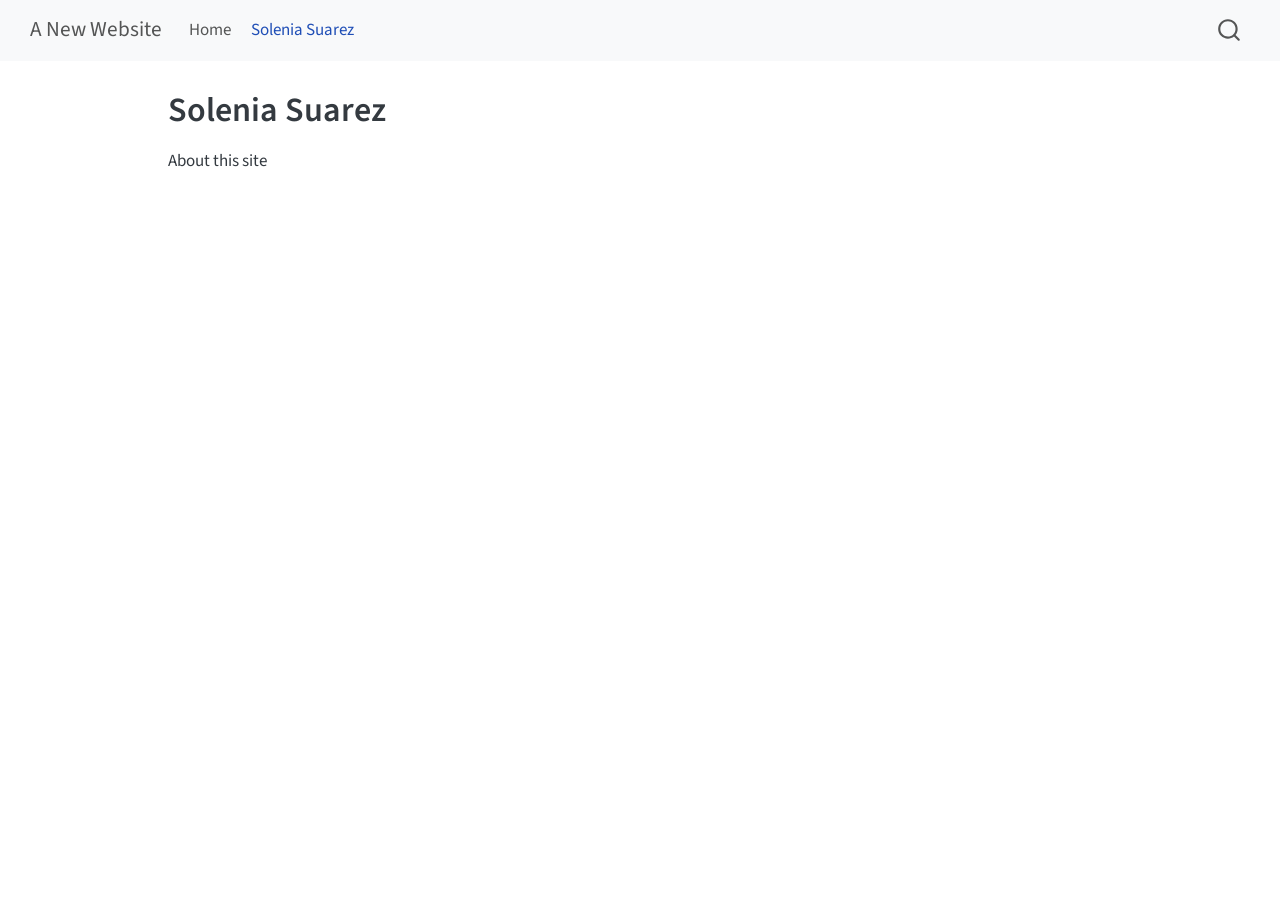
==== about.html @ 0451d807 "Built site for gh-pages" ====
<!DOCTYPE html>
<html xmlns="http://www.w3.org/1999/xhtml" lang="en" xml:lang="en"><head>

<meta charset="utf-8">
<meta name="generator" content="quarto-1.10.19">

<meta name="viewport" content="width=device-width, initial-scale=1.0, user-scalable=yes">


<title>Solenia Suarez – A New Website</title>
<style>
/* Default styles provided by pandoc.
** See https://pandoc.org/MANUAL.html#variables-for-html for config info.
*/
span.smallcaps{font-variant: small-caps;}
div.columns{display: flex; gap: 1.5em;}
div.column{flex: auto;}
@media screen {
div.columns{gap: min(4vw, 1.5em);}
div.column{overflow-x: auto;}
}
div.hanging-indent{margin-left: 1.5em; text-indent: -1.5em;}
ul.task-list{list-style: none;}
ul.task-list li input[type="checkbox"] {
  width: 0.8em;
  margin: 0 0.8em 0.2em -1em; /* quarto-specific, see https://github.com/quarto-dev/quarto-cli/issues/4556 */ 
  vertical-align: middle;
}
</style>


<script src="site_libs/quarto-nav/quarto-nav.js"></script>
<script src="site_libs/quarto-nav/headroom.min.js"></script>
<script src="site_libs/clipboard/clipboard.min.js"></script>
<script src="site_libs/quarto-search/autocomplete.umd.js"></script>
<script src="site_libs/quarto-search/fuse.min.js"></script>
<script src="site_libs/quarto-search/quarto-search.js"></script>
<meta name="quarto:offset" content="./">
<script src="site_libs/quarto-html/quarto.js" type="module"></script>
<script src="site_libs/quarto-html/tabsets/tabsets.js" type="module"></script>
<script src="site_libs/quarto-html/popper.min.js"></script>
<script src="site_libs/quarto-html/tippy.umd.min.js"></script>
<script src="site_libs/quarto-html/anchor.min.js"></script>
<link href="site_libs/quarto-html/tippy.css" rel="stylesheet">
<link href="site_libs/quarto-html/quarto-syntax-highlighting-bf27225e3a48a9273f3daa8f8e829971.css" rel="stylesheet" id="quarto-text-highlighting-styles">
<script src="site_libs/bootstrap/bootstrap.min.js"></script>
<link href="site_libs/bootstrap/bootstrap-icons.css" rel="stylesheet">
<link href="site_libs/bootstrap/bootstrap-0e21d6411ebd14d82a851c2cca4dc4c4.min.css" rel="stylesheet" append-hash="true" id="quarto-bootstrap" data-mode="light">
<script id="quarto-search-options" type="application/json">{
  "location": "navbar",
  "copy-button": false,
  "collapse-after": 3,
  "panel-placement": "end",
  "type": "overlay",
  "limit": 50,
  "keyboard-shortcut": [
    "f",
    "/",
    "s"
  ],
  "show-item-context": false,
  "language": {
    "search-no-results-text": "No results",
    "search-matching-documents-text": "matching documents",
    "search-copy-link-title": "Copy link to search",
    "search-hide-matches-text": "Hide additional matches",
    "search-more-match-text": "more match in this document",
    "search-more-matches-text": "more matches in this document",
    "search-clear-button-title": "Clear",
    "search-text-placeholder": "",
    "search-detached-cancel-button-title": "Cancel",
    "search-submit-button-title": "Submit",
    "search-label": "Search"
  }
}</script>


<link rel="stylesheet" href="styles.css">
</head>

<body class="nav-fixed quarto-light">

<div id="quarto-search-results"></div>
  <header id="quarto-header" class="headroom fixed-top">
    <nav class="navbar navbar-expand-lg " data-bs-theme="dark">
      <div class="navbar-container container-fluid">
      <div class="navbar-brand-container mx-auto">
    <a class="navbar-brand" href="./index.html">
    <span class="navbar-title">A New Website</span>
    </a>
  </div>
            <div id="quarto-search" class="" title="Search"></div>
          <button class="navbar-toggler" type="button" data-bs-toggle="collapse" data-bs-target="#navbarCollapse" aria-controls="navbarCollapse" role="menu" aria-expanded="false" aria-label="Toggle navigation" onclick="if (window.quartoToggleHeadroom) { window.quartoToggleHeadroom(); }">
  <span class="navbar-toggler-icon"></span>
</button>
          <div class="collapse navbar-collapse" id="navbarCollapse">
            <ul class="navbar-nav navbar-nav-scroll me-auto">
  <li class="nav-item">
    <a class="nav-link" href="./index.html"> 
<span class="menu-text">Home</span></a>
  </li>  
  <li class="nav-item">
    <a class="nav-link active" href="./about.html" aria-current="page"> 
<span class="menu-text">Solenia Suarez</span></a>
  </li>  
</ul>
          </div> <!-- /navcollapse -->
            <div class="quarto-navbar-tools">
</div>
      </div> <!-- /container-fluid -->
    </nav>
</header>
<!-- content -->
<div id="quarto-content" class="quarto-container page-columns page-rows-contents page-layout-article page-navbar">
<!-- sidebar -->
<!-- margin-sidebar -->
    <div id="quarto-margin-sidebar" class="sidebar margin-sidebar zindex-bottom">
        
    </div>
<!-- main -->
<main class="content" id="quarto-document-content">

<header id="title-block-header" class="quarto-title-block default">
<div class="quarto-title">
<h1 class="title">Solenia Suarez</h1>
</div>



<div class="quarto-title-meta">

    
  
    
  </div>
  


</header>


<p>About this site</p>



</main> <!-- /main -->
<script id="quarto-html-after-body" type="application/javascript">
  window.document.addEventListener("DOMContentLoaded", function (event) {
    const icon = "";
    const anchorJS = new window.AnchorJS();
    anchorJS.options = {
      placement: 'right',
      icon: icon
    };
    anchorJS.add('.anchored');
    const isCodeAnnotation = (el) => {
      for (const clz of el.classList) {
        if (clz.startsWith('code-annotation-')) {                     
          return true;
        }
      }
      return false;
    }
    const onCopySuccess = function(e) {
      // button target
      const button = e.trigger;
      // don't keep focus
      button.blur();
      // flash "checked"
      button.classList.add('code-copy-button-checked');
      var currentTitle = button.getAttribute("title");
      button.setAttribute("title", "Copied!");
      let tooltip;
      if (window.bootstrap) {
        button.setAttribute("data-bs-toggle", "tooltip");
        button.setAttribute("data-bs-placement", "left");
        button.setAttribute("data-bs-title", "Copied!");
        tooltip = new bootstrap.Tooltip(button, 
          { trigger: "manual", 
            customClass: "code-copy-button-tooltip",
            offset: [0, -8]});
        tooltip.show();    
      }
      setTimeout(function() {
        if (tooltip) {
          tooltip.hide();
          button.removeAttribute("data-bs-title");
          button.removeAttribute("data-bs-toggle");
          button.removeAttribute("data-bs-placement");
        }
        button.setAttribute("title", currentTitle);
        button.classList.remove('code-copy-button-checked');
      }, 1000);
      // clear code selection
      e.clearSelection();
    }
    const getTextToCopy = function(trigger) {
      const outerScaffold = trigger.parentElement.cloneNode(true);
      const codeEl = outerScaffold.querySelector('code');
      for (const childEl of codeEl.children) {
        if (isCodeAnnotation(childEl)) {
          childEl.remove();
        }
      }
      return codeEl.innerText;
    }
    const clipboard = new window.ClipboardJS('.code-copy-button:not([data-in-quarto-modal])', {
      text: getTextToCopy
    });
    clipboard.on('success', onCopySuccess);
    if (window.document.getElementById('quarto-embedded-source-code-modal')) {
      const clipboardModal = new window.ClipboardJS('.code-copy-button[data-in-quarto-modal]', {
        text: getTextToCopy,
        container: window.document.getElementById('quarto-embedded-source-code-modal')
      });
      clipboardModal.on('success', onCopySuccess);
    }
      var localhostRegex = new RegExp(/^(?:http|https):\/\/localhost\:?[0-9]*\//);
      var mailtoRegex = new RegExp(/^mailto:/);
        var filterRegex = new RegExp('/' + window.location.host + '/');
      var isInternal = (href) => {
          return filterRegex.test(href) || localhostRegex.test(href) || mailtoRegex.test(href);
      }
      // Inspect non-navigation links and adorn them if external
     var links = window.document.querySelectorAll('a[href]:not(.nav-link):not(.navbar-brand):not(.toc-action):not(.sidebar-link):not(.sidebar-item-toggle):not(.pagination-link):not(.no-external):not([aria-hidden]):not(.dropdown-item):not(.quarto-navigation-tool):not(.about-link)');
      for (var i=0; i<links.length; i++) {
        const link = links[i];
        if (!isInternal(link.href)) {
          // undo the damage that might have been done by quarto-nav.js in the case of
          // links that we want to consider external
          if (link.dataset.originalHref !== undefined) {
            link.href = link.dataset.originalHref;
          }
        }
      }
    function tippyHover(el, contentFn, onTriggerFn, onUntriggerFn) {
      const config = {
        allowHTML: true,
        maxWidth: 500,
        delay: 100,
        arrow: false,
        appendTo: function(el) {
            return el.parentElement;
        },
        interactive: true,
        interactiveBorder: 10,
        theme: 'quarto',
        placement: 'bottom-start',
      };
      if (contentFn) {
        config.content = contentFn;
      }
      if (onTriggerFn) {
        config.onTrigger = onTriggerFn;
      }
      if (onUntriggerFn) {
        config.onUntrigger = onUntriggerFn;
      }
      window.tippy(el, config); 
    }
    const noterefs = window.document.querySelectorAll('a[role="doc-noteref"]');
    for (var i=0; i<noterefs.length; i++) {
      const ref = noterefs[i];
      tippyHover(ref, function() {
        // use id or data attribute instead here
        let href = ref.getAttribute('data-footnote-href') || ref.getAttribute('href');
        try { href = new URL(href).hash; } catch {}
        const id = href.replace(/^#\/?/, "");
        const note = window.document.getElementById(id);
        if (note) {
          return note.innerHTML;
        } else {
          return "";
        }
      });
    }
    const xrefs = window.document.querySelectorAll('a.quarto-xref');
    const processXRef = (id, note) => {
      // Strip column container classes
      const stripColumnClz = (el) => {
        el.classList.remove("page-full", "page-columns");
        if (el.children) {
          for (const child of el.children) {
            stripColumnClz(child);
          }
        }
      }
      stripColumnClz(note)
      if (id === null || id.startsWith('sec-')) {
        // Special case sections, only their first couple elements
        const container = document.createElement("div");
        if (note.children && note.children.length > 2) {
          container.appendChild(note.children[0].cloneNode(true));
          for (let i = 1; i < note.children.length; i++) {
            const child = note.children[i];
            if (child.tagName === "P" && child.innerText === "") {
              continue;
            } else {
              container.appendChild(child.cloneNode(true));
              break;
            }
          }
          if (window.Quarto?.typesetMath) {
            window.Quarto.typesetMath(container);
          }
          return container.innerHTML
        } else {
          if (window.Quarto?.typesetMath) {
            window.Quarto.typesetMath(note);
          }
          return note.innerHTML;
        }
      } else {
        // Remove any anchor links if they are present
        const anchorLink = note.querySelector('a.anchorjs-link');
        if (anchorLink) {
          anchorLink.remove();
        }
        if (window.Quarto?.typesetMath) {
          window.Quarto.typesetMath(note);
        }
        if (note.classList.contains("callout")) {
          return note.outerHTML;
        } else {
          return note.innerHTML;
        }
      }
    }
    for (var i=0; i<xrefs.length; i++) {
      const xref = xrefs[i];
      tippyHover(xref, undefined, function(instance) {
        instance.disable();
        let url = xref.getAttribute('href');
        let hash = undefined; 
        if (url.startsWith('#')) {
          hash = url;
        } else {
          try { hash = new URL(url).hash; } catch {}
        }
        if (hash) {
          const id = hash.replace(/^#\/?/, "");
          const note = window.document.getElementById(id);
          if (note !== null) {
            try {
              const html = processXRef(id, note.cloneNode(true));
              instance.setContent(html);
            } finally {
              instance.enable();
              instance.show();
            }
          } else {
            // See if we can fetch this
            fetch(url.split('#')[0])
            .then(res => res.text())
            .then(html => {
              const parser = new DOMParser();
              const htmlDoc = parser.parseFromString(html, "text/html");
              const note = htmlDoc.getElementById(id);
              if (note !== null) {
                const html = processXRef(id, note);
                instance.setContent(html);
              } 
            }).finally(() => {
              instance.enable();
              instance.show();
            });
          }
        } else {
          // See if we can fetch a full url (with no hash to target)
          // This is a special case and we should probably do some content thinning / targeting
          fetch(url)
          .then(res => res.text())
          .then(html => {
            const parser = new DOMParser();
            const htmlDoc = parser.parseFromString(html, "text/html");
            const note = htmlDoc.querySelector('main.content');
            if (note !== null) {
              // This should only happen for chapter cross references
              // (since there is no id in the URL)
              // remove the first header
              if (note.children.length > 0 && note.children[0].tagName === "HEADER") {
                note.children[0].remove();
              }
              const html = processXRef(null, note);
              instance.setContent(html);
            } 
          }).finally(() => {
            instance.enable();
            instance.show();
          });
        }
      }, function(instance) {
      });
    }
        let selectedAnnoteEl;
        const selectorForAnnotation = ( cell, annotation) => {
          let cellAttr = 'data-code-cell="' + cell + '"';
          let lineAttr = 'data-code-annotation="' +  annotation + '"';
          const selector = 'span[' + cellAttr + '][' + lineAttr + ']';
          return selector;
        }
        const selectCodeLines = (annoteEl) => {
          const doc = window.document;
          const targetCell = annoteEl.getAttribute("data-target-cell");
          const targetAnnotation = annoteEl.getAttribute("data-target-annotation");
          const annoteSpan = window.document.querySelector(selectorForAnnotation(targetCell, targetAnnotation));
          const lines = annoteSpan.getAttribute("data-code-lines").split(",");
          const lineIds = lines.map((line) => {
            return targetCell + "-" + line;
          })
          let top = null;
          let height = null;
          let parent = null;
          if (lineIds.length > 0) {
              //compute the position of the single el (top and bottom and make a div)
              const el = window.document.getElementById(lineIds[0]);
              top = el.offsetTop;
              height = el.offsetHeight;
              parent = el.parentElement.parentElement;
            if (lineIds.length > 1) {
              const lastEl = window.document.getElementById(lineIds[lineIds.length - 1]);
              const bottom = lastEl.offsetTop + lastEl.offsetHeight;
              height = bottom - top;
            }
            if (top !== null && height !== null && parent !== null) {
              // cook up a div (if necessary) and position it 
              let div = window.document.getElementById("code-annotation-line-highlight");
              if (div === null) {
                div = window.document.createElement("div");
                div.setAttribute("id", "code-annotation-line-highlight");
                div.style.position = 'absolute';
                parent.appendChild(div);
              }
              div.style.top = top - 2 + "px";
              div.style.height = height + 4 + "px";
              div.style.left = 0;
              let gutterDiv = window.document.getElementById("code-annotation-line-highlight-gutter");
              if (gutterDiv === null) {
                gutterDiv = window.document.createElement("div");
                gutterDiv.setAttribute("id", "code-annotation-line-highlight-gutter");
                gutterDiv.style.position = 'absolute';
                const codeCell = window.document.getElementById(targetCell);
                const gutter = codeCell.querySelector('.code-annotation-gutter');
                gutter.appendChild(gutterDiv);
              }
              gutterDiv.style.top = top - 2 + "px";
              gutterDiv.style.height = height + 4 + "px";
            }
            selectedAnnoteEl = annoteEl;
          }
        };
        const unselectCodeLines = () => {
          const elementsIds = ["code-annotation-line-highlight", "code-annotation-line-highlight-gutter"];
          elementsIds.forEach((elId) => {
            const div = window.document.getElementById(elId);
            if (div) {
              div.remove();
            }
          });
          selectedAnnoteEl = undefined;
        };
          // Handle positioning of the toggle
      window.addEventListener(
        "resize",
        throttle(() => {
          elRect = undefined;
          if (selectedAnnoteEl) {
            selectCodeLines(selectedAnnoteEl);
          }
        }, 10)
      );
      function throttle(fn, ms) {
      let throttle = false;
      let timer;
        return (...args) => {
          if(!throttle) { // first call gets through
              fn.apply(this, args);
              throttle = true;
          } else { // all the others get throttled
              if(timer) clearTimeout(timer); // cancel #2
              timer = setTimeout(() => {
                fn.apply(this, args);
                timer = throttle = false;
              }, ms);
          }
        };
      }
        // Attach click handler to the DT
        const annoteDls = window.document.querySelectorAll('dt[data-target-cell]');
        for (const annoteDlNode of annoteDls) {
          annoteDlNode.addEventListener('click', (event) => {
            const clickedEl = event.target;
            if (clickedEl !== selectedAnnoteEl) {
              unselectCodeLines();
              const activeEl = window.document.querySelector('dt[data-target-cell].code-annotation-active');
              if (activeEl) {
                activeEl.classList.remove('code-annotation-active');
              }
              selectCodeLines(clickedEl);
              clickedEl.classList.add('code-annotation-active');
            } else {
              // Unselect the line
              unselectCodeLines();
              clickedEl.classList.remove('code-annotation-active');
            }
          });
        }
    const findCites = (el) => {
      const parentEl = el.parentElement;
      if (parentEl) {
        const cites = parentEl.dataset.cites;
        if (cites) {
          return {
            el,
            cites: cites.split(' ')
          };
        } else {
          return findCites(el.parentElement)
        }
      } else {
        return undefined;
      }
    };
    var bibliorefs = window.document.querySelectorAll('a[role="doc-biblioref"]');
    for (var i=0; i<bibliorefs.length; i++) {
      const ref = bibliorefs[i];
      const citeInfo = findCites(ref);
      if (citeInfo) {
        tippyHover(citeInfo.el, function() {
          var popup = window.document.createElement('div');
          citeInfo.cites.forEach(function(cite) {
            var citeDiv = window.document.createElement('div');
            citeDiv.classList.add('hanging-indent');
            citeDiv.classList.add('csl-entry');
            var biblioDiv = window.document.getElementById('ref-' + cite);
            if (biblioDiv) {
              citeDiv.innerHTML = biblioDiv.innerHTML;
            }
            popup.appendChild(citeDiv);
          });
          return popup.innerHTML;
        });
      }
    }
  });
  </script>
</div> <!-- /content -->




</body></html>
---- site_libs/quarto-html/tippy.css ----
.tippy-box[data-animation=fade][data-state=hidden]{opacity:0}[data-tippy-root]{max-width:calc(100vw - 10px)}.tippy-box{position:relative;background-color:#333;color:#fff;border-radius:4px;font-size:14px;line-height:1.4;white-space:normal;outline:0;transition-property:transform,visibility,opacity}.tippy-box[data-placement^=top]>.tippy-arrow{bottom:0}.tippy-box[data-placement^=top]>.tippy-arrow:before{bottom:-7px;left:0;border-width:8px 8px 0;border-top-color:initial;transform-origin:center top}.tippy-box[data-placement^=bottom]>.tippy-arrow{top:0}.tippy-box[data-placement^=bottom]>.tippy-arrow:before{top:-7px;left:0;border-width:0 8px 8px;border-bottom-color:initial;transform-origin:center bottom}.tippy-box[data-placement^=left]>.tippy-arrow{right:0}.tippy-box[data-placement^=left]>.tippy-arrow:before{border-width:8px 0 8px 8px;border-left-color:initial;right:-7px;transform-origin:center left}.tippy-box[data-placement^=right]>.tippy-arrow{left:0}.tippy-box[data-placement^=right]>.tippy-arrow:before{left:-7px;border-width:8px 8px 8px 0;border-right-color:initial;transform-origin:center right}.tippy-box[data-inertia][data-state=visible]{transition-timing-function:cubic-bezier(.54,1.5,.38,1.11)}.tippy-arrow{width:16px;height:16px;color:#333}.tippy-arrow:before{content:"";position:absolute;border-color:transparent;border-style:solid}.tippy-content{position:relative;padding:5px 9px;z-index:1}
---- site_libs/quarto-html/quarto-syntax-highlighting-bf27225e3a48a9273f3daa8f8e829971.css ----
/* quarto syntax highlight colors */
:root {
  --quarto-hl-ot-color: #003B4F;
  --quarto-hl-at-color: #657422;
  --quarto-hl-ss-color: #20794D;
  --quarto-hl-an-color: #5E5E5E;
  --quarto-hl-fu-color: #4758AB;
  --quarto-hl-st-color: #20794D;
  --quarto-hl-cf-color: #003B4F;
  --quarto-hl-op-color: #5E5E5E;
  --quarto-hl-er-color: #AD0000;
  --quarto-hl-bn-color: #AD0000;
  --quarto-hl-al-color: #AD0000;
  --quarto-hl-va-color: #111111;
  --quarto-hl-bu-color: inherit;
  --quarto-hl-ex-color: inherit;
  --quarto-hl-pp-color: #AD0000;
  --quarto-hl-in-color: #5E5E5E;
  --quarto-hl-vs-color: #20794D;
  --quarto-hl-wa-color: #5E5E5E;
  --quarto-hl-do-color: #5E5E5E;
  --quarto-hl-im-color: #00769E;
  --quarto-hl-ch-color: #20794D;
  --quarto-hl-dt-color: #AD0000;
  --quarto-hl-fl-color: #AD0000;
  --quarto-hl-co-color: #5E5E5E;
  --quarto-hl-cv-color: #5E5E5E;
  --quarto-hl-cn-color: #8f5902;
  --quarto-hl-sc-color: #5E5E5E;
  --quarto-hl-dv-color: #AD0000;
  --quarto-hl-kw-color: #003B4F;
}

/* other quarto variables */
:root {
  --quarto-font-monospace: SFMono-Regular, Menlo, Monaco, Consolas, "Liberation Mono", "Courier New", monospace;
}

/* syntax highlight based on Pandoc's rules */
pre > code.sourceCode > span {
  color: #003B4F;
}

code.sourceCode > span {
  color: #003B4F;
}

div.sourceCode,
div.sourceCode pre.sourceCode {
  color: #003B4F;
}

/* Normal */
code span {
  color: #003B4F;
}

/* Alert */
code span.al {
  color: #AD0000;
  font-style: inherit;
}

/* Annotation */
code span.an {
  color: #5E5E5E;
  font-style: inherit;
}

/* Attribute */
code span.at {
  color: #657422;
  font-style: inherit;
}

/* BaseN */
code span.bn {
  color: #AD0000;
  font-style: inherit;
}

/* BuiltIn */
code span.bu {
  font-style: inherit;
}

/* ControlFlow */
code span.cf {
  color: #003B4F;
  font-weight: bold;
  font-style: inherit;
}

/* Char */
code span.ch {
  color: #20794D;
  font-style: inherit;
}

/* Constant */
code span.cn {
  color: #8f5902;
  font-style: inherit;
}

/* Comment */
code span.co {
  color: #5E5E5E;
  font-style: inherit;
}

/* CommentVar */
code span.cv {
  color: #5E5E5E;
  font-style: italic;
}

/* Documentation */
code span.do {
  color: #5E5E5E;
  font-style: italic;
}

/* DataType */
code span.dt {
  color: #AD0000;
  font-style: inherit;
}

/* DecVal */
code span.dv {
  color: #AD0000;
  font-style: inherit;
}

/* Error */
code span.er {
  color: #AD0000;
  font-style: inherit;
}

/* Extension */
code span.ex {
  font-style: inherit;
}

/* Float */
code span.fl {
  color: #AD0000;
  font-style: inherit;
}

/* Function */
code span.fu {
  color: #4758AB;
  font-style: inherit;
}

/* Import */
code span.im {
  color: #00769E;
  font-style: inherit;
}

/* Information */
code span.in {
  color: #5E5E5E;
  font-style: inherit;
}

/* Keyword */
code span.kw {
  color: #003B4F;
  font-weight: bold;
  font-style: inherit;
}

/* Operator */
code span.op {
  color: #5E5E5E;
  font-style: inherit;
}

/* Other */
code span.ot {
  color: #003B4F;
  font-style: inherit;
}

/* Preprocessor */
code span.pp {
  color: #AD0000;
  font-style: inherit;
}

/* SpecialChar */
code span.sc {
  color: #5E5E5E;
  font-style: inherit;
}

/* SpecialString */
code span.ss {
  color: #20794D;
  font-style: inherit;
}

/* String */
code span.st {
  color: #20794D;
  font-style: inherit;
}

/* Variable */
code span.va {
  color: #111111;
  font-style: inherit;
}

/* VerbatimString */
code span.vs {
  color: #20794D;
  font-style: inherit;
}

/* Warning */
code span.wa {
  color: #5E5E5E;
  font-style: italic;
}

.prevent-inlining {
  content: "</";
}

/*# sourceMappingURL=8be38f48d34c45af72792cbd699585e7.css.map */
---- styles.css ----
/* css styles */
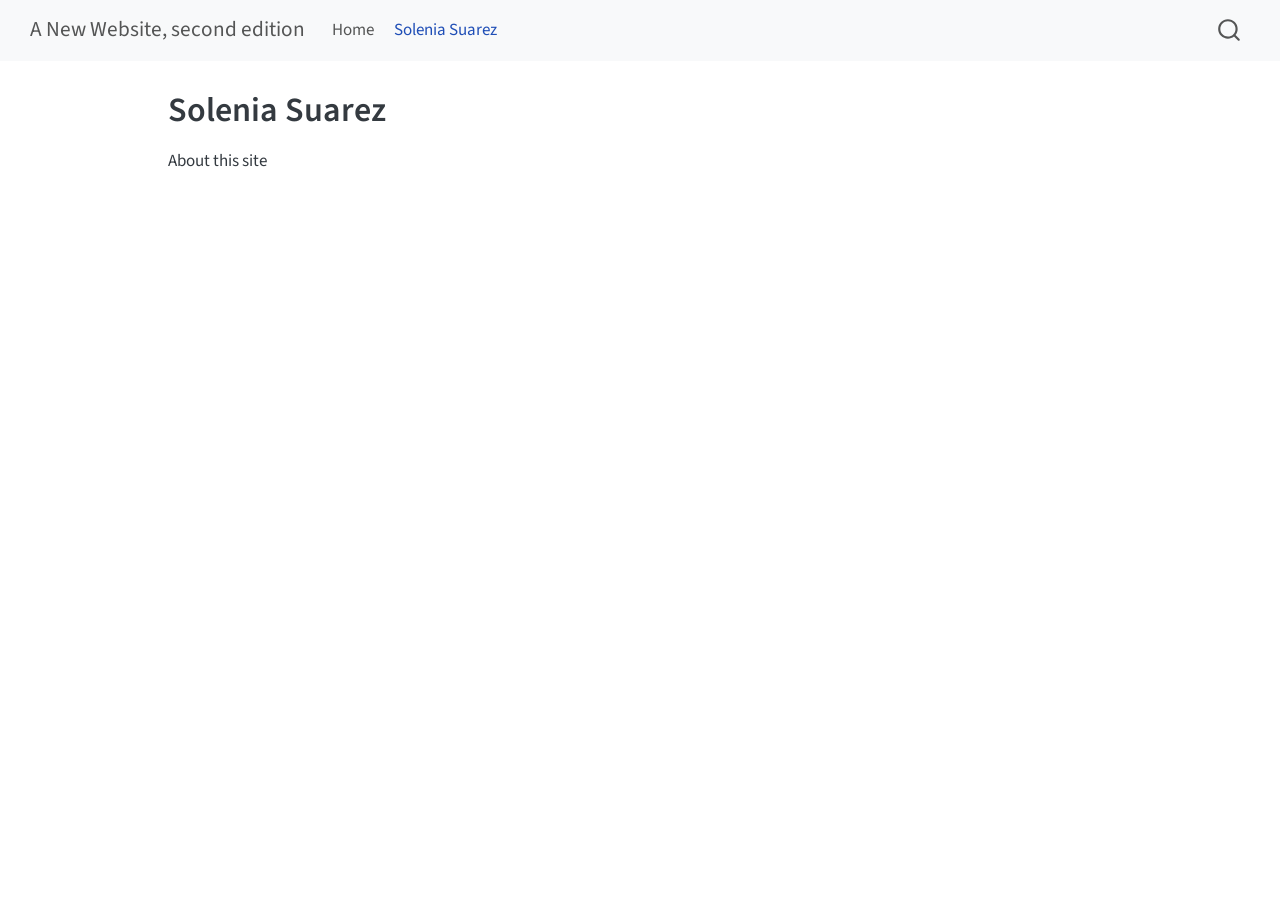
==== commit 3bf5db3f: "Built site for gh-pages" ====
--- a/about.html
+++ b/about.html
@@ -7,7 +7,7 @@
 <meta name="viewport" content="width=device-width, initial-scale=1.0, user-scalable=yes">
 
 
-<title>Solenia Suarez – A New Website</title>
+<title>Solenia Suarez – A New Website, second edition</title>
 <style>
 /* Default styles provided by pandoc.
 ** See https://pandoc.org/MANUAL.html#variables-for-html for config info.
@@ -86,7 +86,7 @@
       <div class="navbar-container container-fluid">
       <div class="navbar-brand-container mx-auto">
     <a class="navbar-brand" href="./index.html">
-    <span class="navbar-title">A New Website</span>
+    <span class="navbar-title">A New Website, second edition</span>
     </a>
   </div>
             <div id="quarto-search" class="" title="Search"></div>
@@ -217,7 +217,7 @@
     }
       var localhostRegex = new RegExp(/^(?:http|https):\/\/localhost\:?[0-9]*\//);
       var mailtoRegex = new RegExp(/^mailto:/);
-        var filterRegex = new RegExp('/' + window.location.host + '/');
+        var filterRegex = new RegExp("https:\/\/solenia21\.github\.io\/websites-1\/");
       var isInternal = (href) => {
           return filterRegex.test(href) || localhostRegex.test(href) || mailtoRegex.test(href);
       }
